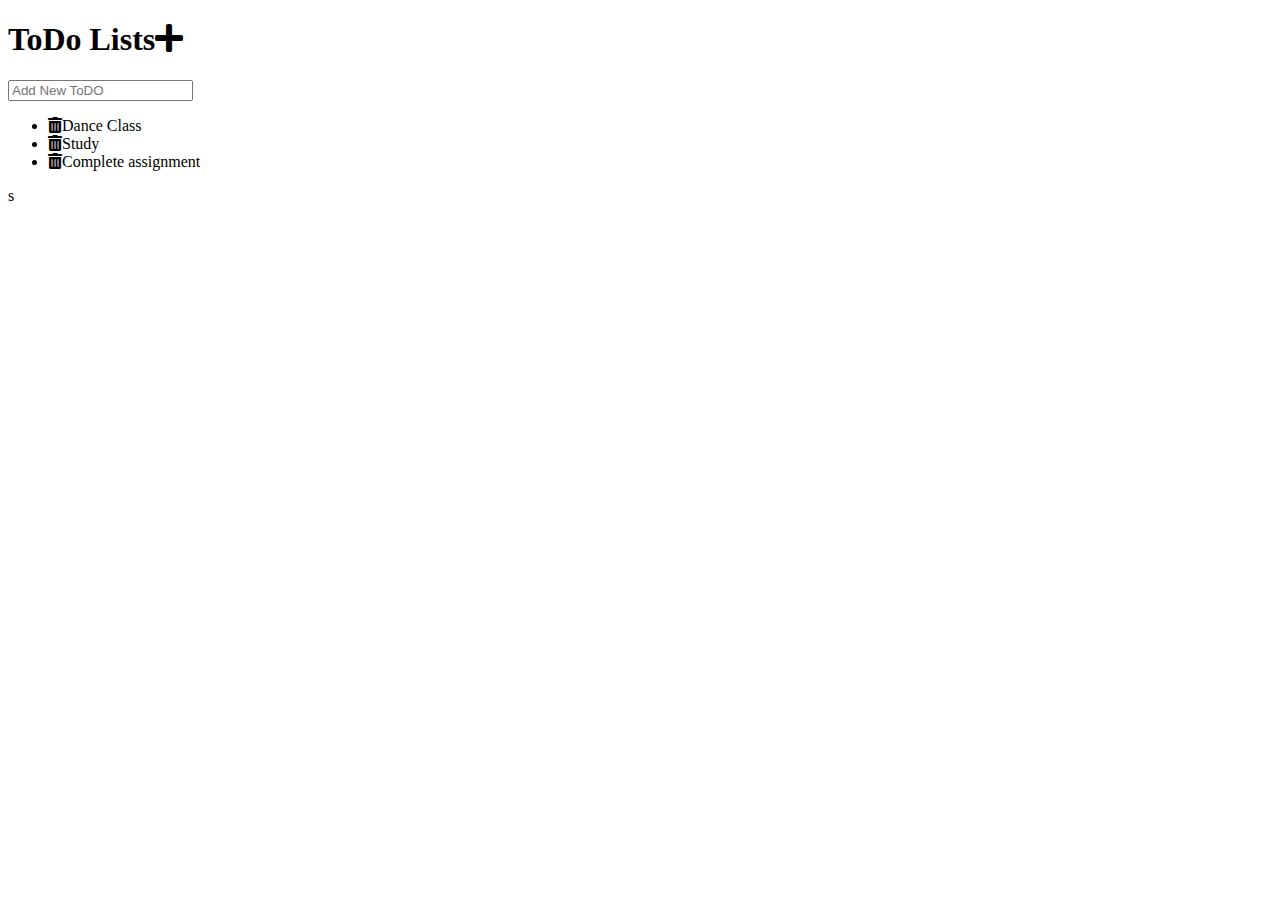
==== to-do list/index.html @ 8b703a46 "Create index.html" ====
<!DOCTYPE html>
<html>
    <head>
        <title>ToDO List</title>
        <script type="text/javascript" src="jQuery/lib/jquery.js"></script>
        <link href="css/todos.css" type="text/css" rel="stylesheet">
        <link href="https://fonts.googleapis.com/css?family=Roboto:400,500,700&display=swap" rel="stylesheet">
        <link rel="stylesheet" type="text/css" href="https://cdnjs.cloudflare.com/ajax/libs/font-awesome/5.12.1/css/all.min.css">
    </head>
    <body>
        <div class="container">
            <h1>ToDo Lists<i class="fas fa-plus"></i></h1>
            <input type="text" id="typed" placeholder="Add New ToDO">
            <ul>
                <li><span><i class="fas fa-trash-alt"></i></span>Dance Class</li>
                <li><span><i class="fas fa-trash-alt"></i></span>Study</li>
                <li><span><i class="fas fa-trash-alt"></i></span>Complete assignment</li>
            </ul>

        </div>
        <script type="text/javascript" src="jQuery/todos.js"></script>
    </body>
</html>s
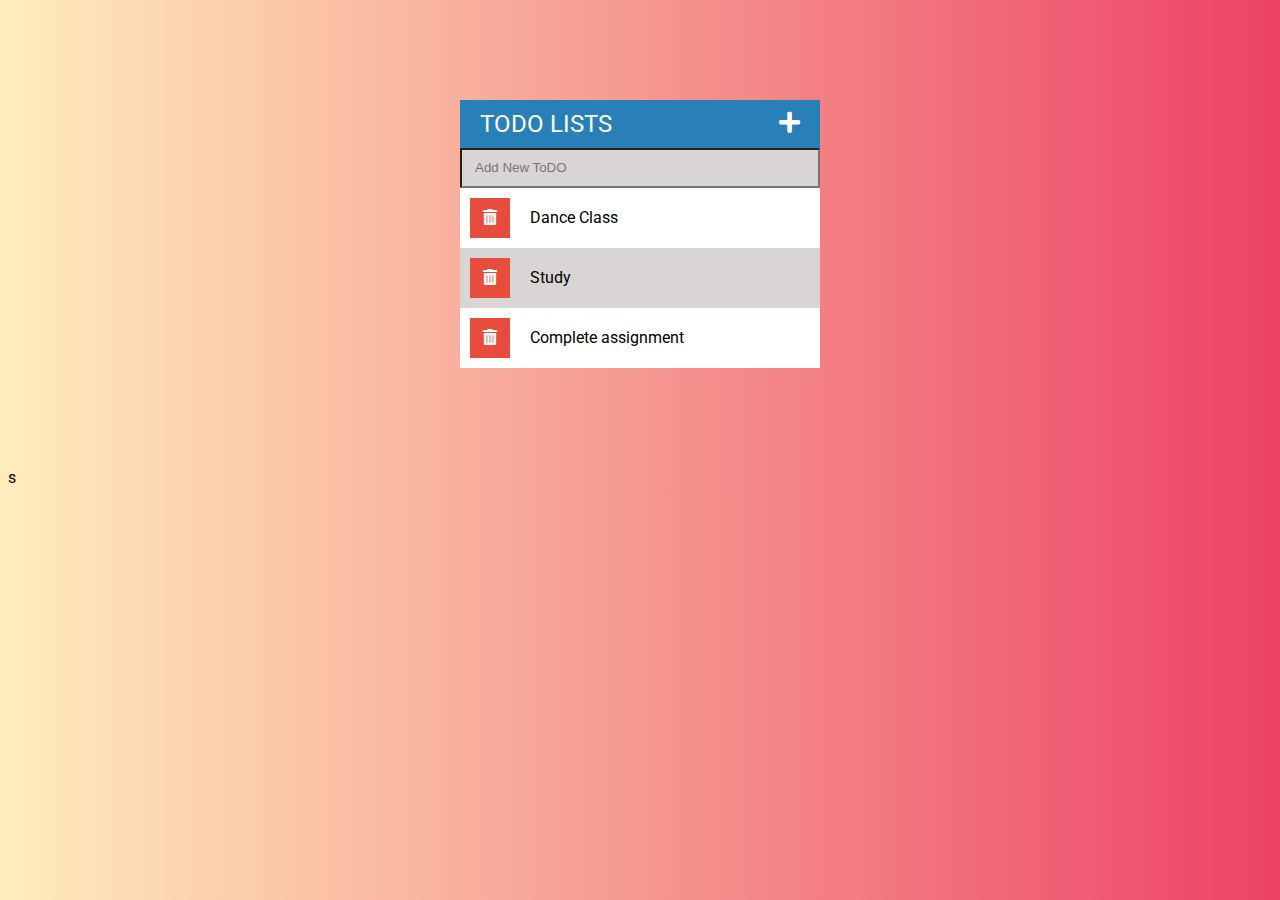
==== commit b175f72c: "Update index.html" ====
--- a/to-do list/index.html
+++ b/to-do list/index.html
@@ -2,8 +2,8 @@
 <html>
     <head>
         <title>ToDO List</title>
-        <script type="text/javascript" src="jQuery/lib/jquery.js"></script>
-        <link href="css/todos.css" type="text/css" rel="stylesheet">
+        <script type="text/javascript" src="jquery.js"></script>
+        <link href="todos.css" type="text/css" rel="stylesheet">
         <link href="https://fonts.googleapis.com/css?family=Roboto:400,500,700&display=swap" rel="stylesheet">
         <link rel="stylesheet" type="text/css" href="https://cdnjs.cloudflare.com/ajax/libs/font-awesome/5.12.1/css/all.min.css">
     </head>
@@ -18,6 +18,6 @@
             </ul>
 
         </div>
-        <script type="text/javascript" src="jQuery/todos.js"></script>
+        <script type="text/javascript" src="todos.js"></script>
     </body>
 </html>s
--- a/to-do list/todos.css
+++ b/to-do list/todos.css
@@ -0,0 +1,72 @@
+
+.container{
+    
+    margin: 100px auto;
+    width:360px;
+    text-align: left;
+    background-color: rgb(218, 213, 213);
+}
+.completed{
+    color: rgb(128, 128, 128);
+    text-decoration: line-through;
+}
+h1{
+    background-color: #2980b9;
+    color: white;
+    font-size: 24px;
+    padding: 10px 20px;
+    text-transform: uppercase;
+    margin: 0;
+    font-weight:normal;
+
+}
+body{
+    font-family: 'Roboto', sans-serif;
+    
+}
+ul{
+    list-style:none;
+    margin:0;
+    padding:0;
+}
+
+li{
+    background-color:white;
+    height: 40px;
+    line-height: 40px;
+    padding: 10px;
+}
+li:nth-child(2n){
+    background-color: rgb(218, 213, 213);
+}
+
+#typed{
+    height: 40px;
+    line-height: 40px;
+    width: 100%;
+    box-sizing: border-box;
+    background-color: rgb(218, 213, 213);
+    padding: 13px 13px;
+}
+
+body{
+    
+background: linear-gradient(to right, #FFEDBC, #ED4264); /* W3C, IE 10+/ Edge, Firefox 16+, Chrome 26+, Opera 12+, Safari 7+ */
+
+}
+.fa-plus{
+    float: right;
+}
+span{
+    width:0px;
+    margin-right: 20px;
+    display: inline-block;
+    background-color: #e74c3c;
+    color: white;
+    width:40px;
+    text-align: center;
+    margin-left:0px;
+}
+span:hover{
+    width: 40px;
+}